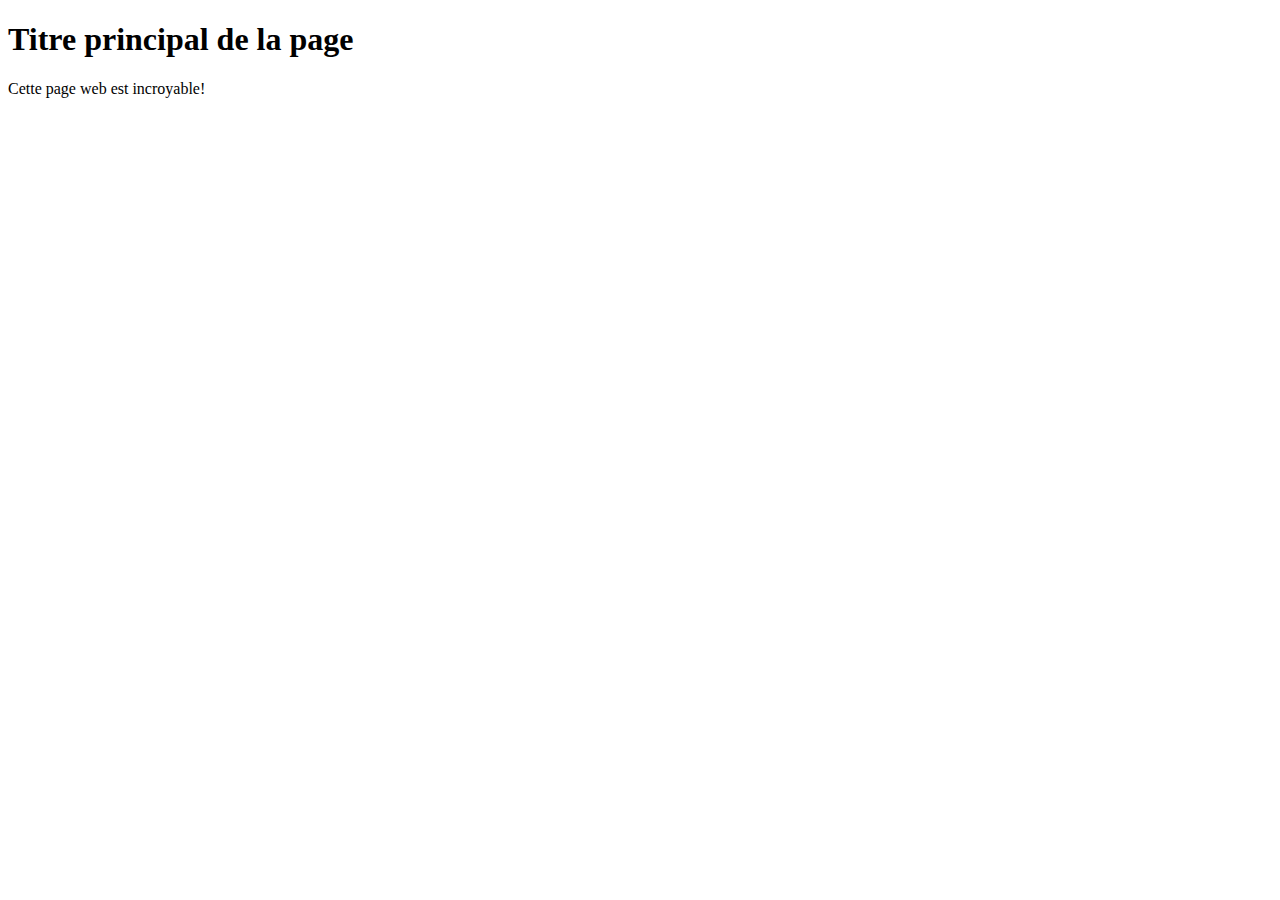
==== index.html @ d6d30705 "page de base code police ect" ====
<!DOCTYPE html>
<html lang="fr">
<head>
    <!-- Encodage des caractères de la page -->
    <meta charset="utf-8">
    <!-- Ajuste la taille de la page aux différents appareils : pc, mobiles, tablettes -->
    <meta name="viewport" content="width=device-width, initial-scale=1, shrink-to-fit=no">
    <!-- Titre de la page. Visible dans l'onglet du navigateur -->
    <title>Titre de la page | nom du site</title>
    <!-- Auteur -->
    <meta name="author" content="Steve Fallet">
    <!-- Icône de base du site : FAVICON -->
    <link rel="icon" type="image/x-icon" href="favicon.ico">
</head>
<body>
<!-- Titre principal (unique) de la page -->
<h1>Titre principal de la page</h1>
<!-- Un paragraphe -->
<p>Cette page web est incroyable!</p>
</body>
</html>
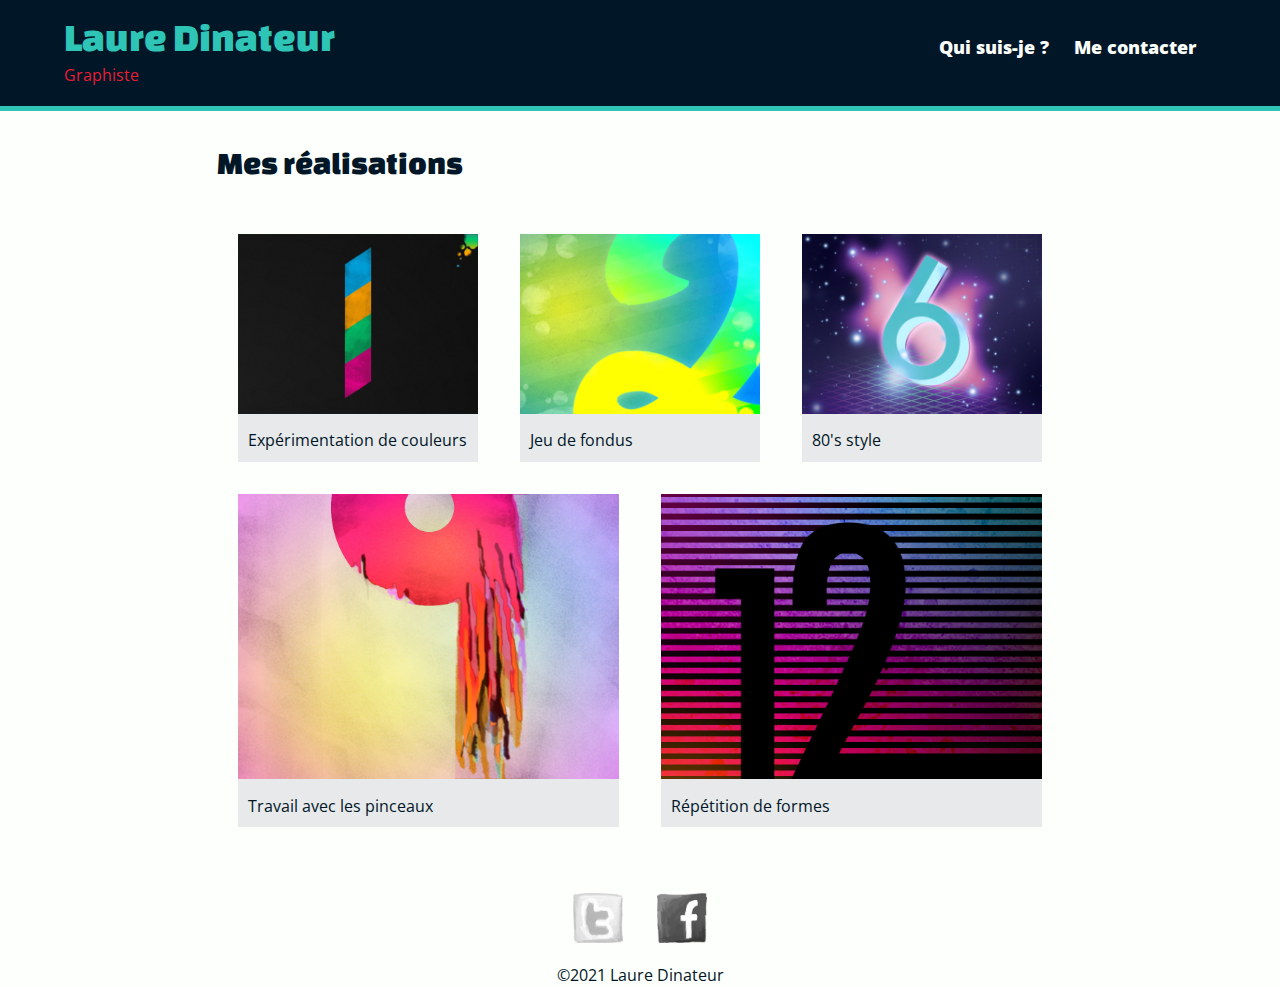
==== commit 5e9a1497: "css" ====
--- a/index.html
+++ b/index.html
@@ -1,21 +1,133 @@
 <!DOCTYPE html>
-<html lang="fr">
+<html lang="fr"> <!-- Ne pas oublier de préciser la langue -->
 <head>
     <!-- Encodage des caractères de la page -->
-    <meta charset="utf-8">
-    <!-- Ajuste la taille de la page aux différents appareils : pc, mobiles, tablettes -->
-    <meta name="viewport" content="width=device-width, initial-scale=1, shrink-to-fit=no">
+    <meta charset="UTF-8">
+
+    <!-- viewport - Ajuste la taille de la page aux différents appareils : pc, mobiles, tablettes -->
+    <meta name="viewport" content="width=device-width, initial-scale=1.0">
+
     <!-- Titre de la page. Visible dans l'onglet du navigateur -->
-    <title>Titre de la page | nom du site</title>
+    <title>Laure Dinateur | Graphiste</title>
+
     <!-- Auteur -->
-    <meta name="author" content="Steve Fallet">
+    <meta name="author" content="Laure Dinateur">
+
+    <!-- Description de la page -->
+    <meta name="description" content="Présentation de Laure Dinateur graphiste à Delémont" />
+
+    <!-- Styles -->
+    <!-- Reset CSS redéfinit le style de toutes les balises  HTML -->
+    <link rel="stylesheet" href="css/normalize.css">
+    <!-- Feuille de style principale du site -->
+    <link rel="stylesheet" href="css/main.css">
+    <!-- Feuille de style contenant les adaptations pour les différents tailles d'écran -->
+    <link rel="stylesheet" href="css/responsive.css">
+
     <!-- Icône de base du site : FAVICON -->
-    <link rel="icon" type="image/x-icon" href="favicon.ico">
+    <link rel="icon" type="image/x-icon" href="favicon.ico" sizes="16x16">
 </head>
-<body>
-<!-- Titre principal (unique) de la page -->
-<h1>Titre principal de la page</h1>
-<!-- Un paragraphe -->
-<p>Cette page web est incroyable!</p>
+<body class="page-index">
+<!-- Astuce : ajouter un class page-xxx à <body> afin de différencier les pages en CSS -->
+
+<!-- Entête du site -->
+<header>
+    <!-- Logo du site -->
+    <a class="logo" href="index.html">
+        <div class="nom">Laure Dinateur</div>
+        <div class="metier">Graphiste</div>
+    </a><nav><!-- Menu de navigation -->
+        <ul>
+            <li class="accueil">
+                <!-- Lien actif : On ajoute la classe .actif au lien
+                représentant la page actuelle -->
+                <a class="actif" href="index.html">Accueil</a>
+            </li>
+            <li>
+                <a  href="informations.html">Qui suis-je ?</a>
+            </li>
+            <li>
+                <a href="contact.html">Me contacter</a>
+            </li>
+        </ul>
+    </nav>
+</header>
+<!--
+Contenu principal du site
+
+Si l'élément <main> existe, Google se concentrera sur son contenu pour le
+référencement et oubliera le reste de votre site. TRES IMPORTANT !!!
+-->
+<main>
+    <!-- Titre principal du site, il ne doit y en avoir qu'un dans la page et
+         il faut le placer dans <main> -->
+    <h1>Mes réalisations</h1>
+
+    <ul class="realisations">
+        <li>
+            <a href="img/numbers-01.jpg">
+                <figure>
+                    <img src="img/numbers-01.jpg" alt="Tableau le chiffre 1">
+                    <figcaption>Expérimentation de couleurs</figcaption>
+                </figure>
+            </a>
+        </li>
+        <li>
+            <a href="img/numbers-02.jpg">
+                <figure>
+                    <img src="img/numbers-02.jpg" alt="Tableau le chiffre 2">
+                    <figcaption>Jeu de fondus</figcaption>
+                </figure>
+            </a>
+        </li>
+        <li>
+            <a href="img/numbers-06.jpg">
+                <figure>
+                    <img src="img/numbers-06.jpg" alt="Tableau le chiffre 6">
+                    <figcaption>80's style</figcaption>
+                </figure>
+            </a>
+        </li>
+        <li>
+            <a href="img/numbers-09.jpg">
+                <figure>
+                    <img src="img/numbers-09.jpg" alt="Tableau le chiffre 9">
+                    <figcaption>Travail avec les pinceaux</figcaption>
+                </figure>
+            </a>
+        </li>
+        <li>
+            <a href="img/numbers-12.jpg">
+                <figure>
+                    <img src="img/numbers-12.jpg" alt="Tableau le chiffre 12">
+                    <figcaption>Répétition de formes</figcaption>
+                </figure>
+            </a>
+        </li>
+    </ul>
+</main>
+<!-- Pied de page du site -->
+<footer>
+    <nav>
+        <ul>
+            <li>
+                <a href="https://twitter.com/lauredi">
+                    <img src="img/twitter-draw.png" alt="Twitter">
+                </a>
+            </li>
+            <li>
+                <a href="https://www.facebook.com/laure.dinateur">
+                    <img src="img/facebook-draw.png" alt="Facebook">
+                </a>
+            </li>
+        </ul>
+    </nav>
+
+    <div>&copy;2021 Laure Dinateur</div>
+    <!-- Utiliser les HTML entities pour intégrer des caractères spéciaux à
+    votre page comme le copyright : © => &copy;
+    Référence : https://dev.w3.org/html5/html-author/charref
+    -->
+</footer>
 </body>
 </html>
--- a/css/main.css
+++ b/css/main.css
@@ -0,0 +1,351 @@
+/***************************
+ ********* POLICES *********
+ **************************/
+
+/* changa-one-regular - latin */
+@font-face {
+    font-family: 'Changa One';
+    font-style: normal;
+    font-weight: 400;
+    src: url('../fonts/changa-one-v13-latin-regular.eot'); /* IE9 Compat Modes */
+    src: local(''),
+    url('../fonts/changa-one-v13-latin-regular.eot?#iefix') format('embedded-opentype'), /* IE6-IE8 */
+    url('../fonts/changa-one-v13-latin-regular.woff2') format('woff2'), /* Super Modern Browsers */
+    url('../fonts/changa-one-v13-latin-regular.woff') format('woff'), /* Modern Browsers */
+    url('../fonts/changa-one-v13-latin-regular.ttf') format('truetype'), /* Safari, Android, iOS */
+    url('../fonts/changa-one-v13-latin-regular.svg#ChangaOne') format('svg'); /* Legacy iOS */
+}
+
+/* open-sans-regular - latin */
+@font-face {
+    font-family: 'Open Sans';
+    font-style: normal;
+    font-weight: 400;
+    src: url('../fonts/open-sans-v27-latin-regular.eot'); /* IE9 Compat Modes */
+    src: local(''),
+    url('../fonts/open-sans-v27-latin-regular.eot?#iefix') format('embedded-opentype'), /* IE6-IE8 */
+    url('../fonts/open-sans-v27-latin-regular.woff2') format('woff2'), /* Super Modern Browsers */
+    url('../fonts/open-sans-v27-latin-regular.woff') format('woff'), /* Modern Browsers */
+    url('../fonts/open-sans-v27-latin-regular.ttf') format('truetype'), /* Safari, Android, iOS */
+    url('../fonts/open-sans-v27-latin-regular.svg#OpenSans') format('svg'); /* Legacy iOS */
+}
+
+/* open-sans-700 - latin */
+@font-face {
+    font-family: 'Open Sans';
+    font-style: normal;
+    font-weight: 700;
+    src: url('../fonts/open-sans-v27-latin-700.eot'); /* IE9 Compat Modes */
+    src: local(''),
+    url('../fonts/open-sans-v27-latin-700.eot?#iefix') format('embedded-opentype'), /* IE6-IE8 */
+    url('../fonts/open-sans-v27-latin-700.woff2') format('woff2'), /* Super Modern Browsers */
+    url('../fonts/open-sans-v27-latin-700.woff') format('woff'), /* Modern Browsers */
+    url('../fonts/open-sans-v27-latin-700.ttf') format('truetype'), /* Safari, Android, iOS */
+    url('../fonts/open-sans-v27-latin-700.svg#OpenSans') format('svg'); /* Legacy iOS */
+}
+
+/* open-sans-800 - latin */
+@font-face {
+    font-family: 'Open Sans';
+    font-style: normal;
+    font-weight: 800;
+    src: url('../fonts/open-sans-v27-latin-800.eot'); /* IE9 Compat Modes */
+    src: local(''),
+    url('../fonts/open-sans-v27-latin-800.eot?#iefix') format('embedded-opentype'), /* IE6-IE8 */
+    url('../fonts/open-sans-v27-latin-800.woff2') format('woff2'), /* Super Modern Browsers */
+    url('../fonts/open-sans-v27-latin-800.woff') format('woff'), /* Modern Browsers */
+    url('../fonts/open-sans-v27-latin-800.ttf') format('truetype'), /* Safari, Android, iOS */
+    url('../fonts/open-sans-v27-latin-800.svg#OpenSans') format('svg'); /* Legacy iOS */
+}
+
+/* open-sans-italic - latin */
+@font-face {
+    font-family: 'Open Sans';
+    font-style: italic;
+    font-weight: 400;
+    src: url('../fonts/open-sans-v27-latin-italic.eot'); /* IE9 Compat Modes */
+    src: local(''),
+    url('../fonts/open-sans-v27-latin-italic.eot?#iefix') format('embedded-opentype'), /* IE6-IE8 */
+    url('../fonts/open-sans-v27-latin-italic.woff2') format('woff2'), /* Super Modern Browsers */
+    url('../fonts/open-sans-v27-latin-italic.woff') format('woff'), /* Modern Browsers */
+    url('../fonts/open-sans-v27-latin-italic.ttf') format('truetype'), /* Safari, Android, iOS */
+    url('../fonts/open-sans-v27-latin-italic.svg#OpenSans') format('svg'); /* Legacy iOS */
+}
+
+/* open-sans-700italic - latin */
+@font-face {
+    font-family: 'Open Sans';
+    font-style: italic;
+    font-weight: 700;
+    src: url('../fonts/open-sans-v27-latin-700italic.eot'); /* IE9 Compat Modes */
+    src: local(''),
+    url('../fonts/open-sans-v27-latin-700italic.eot?#iefix') format('embedded-opentype'), /* IE6-IE8 */
+    url('../fonts/open-sans-v27-latin-700italic.woff2') format('woff2'), /* Super Modern Browsers */
+    url('../fonts/open-sans-v27-latin-700italic.woff') format('woff'), /* Modern Browsers */
+    url('../fonts/open-sans-v27-latin-700italic.ttf') format('truetype'), /* Safari, Android, iOS */
+    url('../fonts/open-sans-v27-latin-700italic.svg#OpenSans') format('svg'); /* Legacy iOS */
+}
+
+
+
+/************************
+******** GENERAL ********
+************************/
+
+/* Palette des couleurs :  https://coolors.co/e7e9eb-fdfffc-2ec4b6-e71d36-011627 */
+
+* {
+    box-sizing: border-box;
+}
+
+/* Couleur et polices de base du site */
+body {
+    background-color: #fdfffc ;
+    color: #011627;
+    font-family: 'Open Sans', sans-serif; /* Ne pas oublier de terminer avec une police générique */
+    font-size: 1rem; /* = 1 x 16px */
+    font-weight: 400;
+    line-height: 1.4;
+}
+
+/* Police des titres */
+h1, h2, h3, h4, h5, h6, .nom {
+    font-family: 'Changa One', cursive;
+    font-weight: 400; /* Pas oublier de préciser l'épaisseur */
+}
+
+h1 {
+    font-size: 2rem;
+    margin: 0 0 1em;
+}
+
+h2 {
+    font-size: 1.5rem;
+    margin: 0 0 .75em;
+}
+
+p {
+    line-height: 1.5;
+}
+
+a {
+    color: #e71d36;
+    text-decoration: none;
+}
+
+img {
+    max-width: 100%; /* Empêche le débordement des images */
+    height: auto; /* Règle problème des tailles saisies en HTML */
+    width: auto;
+}
+
+/***********************
+******** HEADER ********
+***********************/
+
+header {
+    text-align: center;
+    background-color: #011627;
+    padding: 5px 0 0 0;
+    margin: 0 0 30px 0;
+}
+
+header .logo {
+    margin: 0;
+}
+
+header .nom {
+    font-family: 'Changa One', cursive;
+    font-weight: 400;
+    color: #2ec4b6;
+    font-size: 1.75rem;
+    margin: 1rem 0;
+    line-height: 0.8;
+}
+
+header .metier {
+    margin: -5px 0 0; /*-5px haut 0 g/d 0 bas */
+}
+
+/***********************
+******** NAV MENU ******
+************************/
+header nav {
+    padding: 10px 0;
+    margin: 20px 0 0;
+}
+
+header nav ul {
+    list-style: none;
+    margin: 0 10px;
+    padding: 0;
+}
+
+header nav ul li {
+    display: inline-block;
+}
+
+header nav li.accueil {
+    display: none;
+}
+
+header nav a,
+header nav a:visited {
+    color: #fdfffc;
+    padding: 15px 10px;
+    font-weight: 800;
+}
+
+header nav a.actif,
+header nav a:hover {
+    color: #2ec4b6;
+}
+
+
+
+/***********************
+******** MAIN ********
+************************/
+
+main {
+    margin: 0 5%;
+}
+
+/***********************
+******** FOOTER ********
+************************/
+
+footer {
+    text-align: center;
+    padding: 50px 0 0; /* 50px en haut */
+}
+
+footer nav {
+    margin-bottom: 1rem;
+}
+
+footer ul {
+    list-style: none;
+    padding: 0;
+    margin: 0;
+}
+
+footer ul li {
+    display: inline-block;
+}
+
+footer ul li img {
+    width: 50px;
+    height: 50px;
+    margin: 0 15px;
+
+    -webkit-filter: grayscale(1);
+    filter: grayscale(1);
+
+    -webkit-transition: -webkit-filter 500ms linear;
+    transition: filter 500ms linear;
+}
+
+footer ul li img:hover {
+    -webkit-filter: grayscale(0);
+    filter: grayscale(0);
+}
+
+/***********************
+****** PAGE INDEX ******
+************************/
+
+.page-index .realisations {
+    /* FLEXBOX : https://css-tricks.com/snippets/css/a-guide-to-flexbox/ */
+    display: flex; /* Indique que l'élément est un container Flexbox */
+    flex-direction: row; /* Les éléments s'affiche sur la même ligne */
+    flex-wrap: wrap; /* Les éléments peuvent s'afficher sur la ligne suivante si pas assez de place */
+    justify-content: space-between; /* L'espace libre dans la ligne est redistribué entre les éléments */
+    align-items: flex-start; /* Alignement vertical sur le haut des éléments */
+
+    list-style-type: none; /* suppression des puces */
+    margin: 0;
+    padding: 0;
+}
+
+.page-index .realisations li {
+    flex-basis: 50%; /* Taille de base pour les éléments du container flex */
+    flex-grow: 2;
+    margin: 0;
+    padding: 1rem 2.5%;
+}
+
+.page-index .realisations li a {
+    color: #011627;
+}
+
+.page-index .realisations figure {
+    margin: 0;
+    background-color: #e7e9eb;
+}
+
+.page-index .realisations figcaption {
+    padding: 10px;
+    font-size: 1rem;
+}
+
+/***********************
+****** PAGE INFOS ******
+************************/
+
+.page-infos .profile-photo {
+    display: block;
+    max-width: 150px;
+    margin: 0 auto 30px;
+    border-radius: 50%;
+}
+
+.page-infos h1 {
+    text-align: center;
+}
+
+/***********************
+****** PAGE CONTACT ****
+************************/
+
+.page-contact .contact-info {
+    list-style: none;
+    padding: 0;
+    margin: 0 0 0 10px;
+}
+
+.page-contact .contact-info li {
+    margin-bottom: .5em;
+}
+
+.page-contact .contact-info li a {
+    background-repeat: no-repeat;
+    background-size: 20px 20px;
+    background-position: 0 2px;
+
+    padding: 0 0 0 30px;
+}
+
+/*
+Sélecteur d'attribut CSS
+http://www.w3schools.com/css/css_attribute_selectors.asp
+    - commence par   ^=
+    - contient       *=
+    - se termine par $=
+*/
+
+.page-contact .contact-info li a[href^="tel"] {
+    background-image: url('../img/phone.png');
+}
+
+.page-contact .contact-info li a[href^="mailto"] {
+    background-image: url('../img/mail.png');
+}
+
+.page-contact .contact-info li a[href*="twitter"] {
+    background-image: url('../img/twitter.png');
+}
+
+.page-contact .contact-info li a[href*="facebook"] {
+    background-image: url('../img/facebook.png');
+}
--- a/css/responsive.css
+++ b/css/responsive.css
@@ -0,0 +1,78 @@
+/* Pour les écrans >= 480px */
+@media only screen and (min-width: 480px) {
+
+    /*Passage sur 3 cols*/
+    .page-index .realisations li {
+        flex-basis: calc(100%/3);
+        flex-grow: 3; /* Peut prendre la place de 2 à 3 éléments si disponible */
+    }
+
+    /* Habillage flottant pour l'image de la page infos*/
+    .page-infos .profile-photo {
+        float: left; /* pas oublier overflow: auto au parent */
+        margin: 0 5% 20px 0;
+    }
+
+    .page-contact .col1,
+    .page-contact .col2 {
+        display: inline-block;
+        vertical-align: top;
+        width: 50%;
+
+    }
+
+    .page-contact .col2 {
+        width: 40%;
+        margin-left: 10%;
+    }
+} /* min-width: 480px */
+
+/* Pour les écrans >= 660px */
+@media screen and (min-width: 660px) {
+
+    header {
+        border-bottom: 5px solid #2ec4b6;
+    }
+
+    header .logo {
+        display: inline-block;
+        vertical-align: top;
+        text-align: left;
+        width: 42%;
+        margin-left: 5%;
+    }
+
+    header .logo .nom {
+        font-size: 2.5rem;
+    }
+
+    header .logo .metier {
+        margin-bottom: 20px;
+    }
+
+    header nav {
+        display: inline-block;
+        vertical-align: top;
+        text-align: right;
+        width: 48%;
+        margin-right: 5%;
+        font-size: 1.125rem;
+    }
+}
+
+/* Pour les écrans >= 910px
+    - Afficher le lien vers l'accueil: index.html
+*/
+@media screen and (min-width: 910px) {
+
+    /* affiche le lien accueil */
+    header nav a[href="index.html"] {
+        display: inline;
+    }
+
+    main, footer {
+        max-width: calc(910px - 5%);
+        margin: 0 auto; /* 0 haut/bas & auto gauche/droite */
+    }
+}
+
